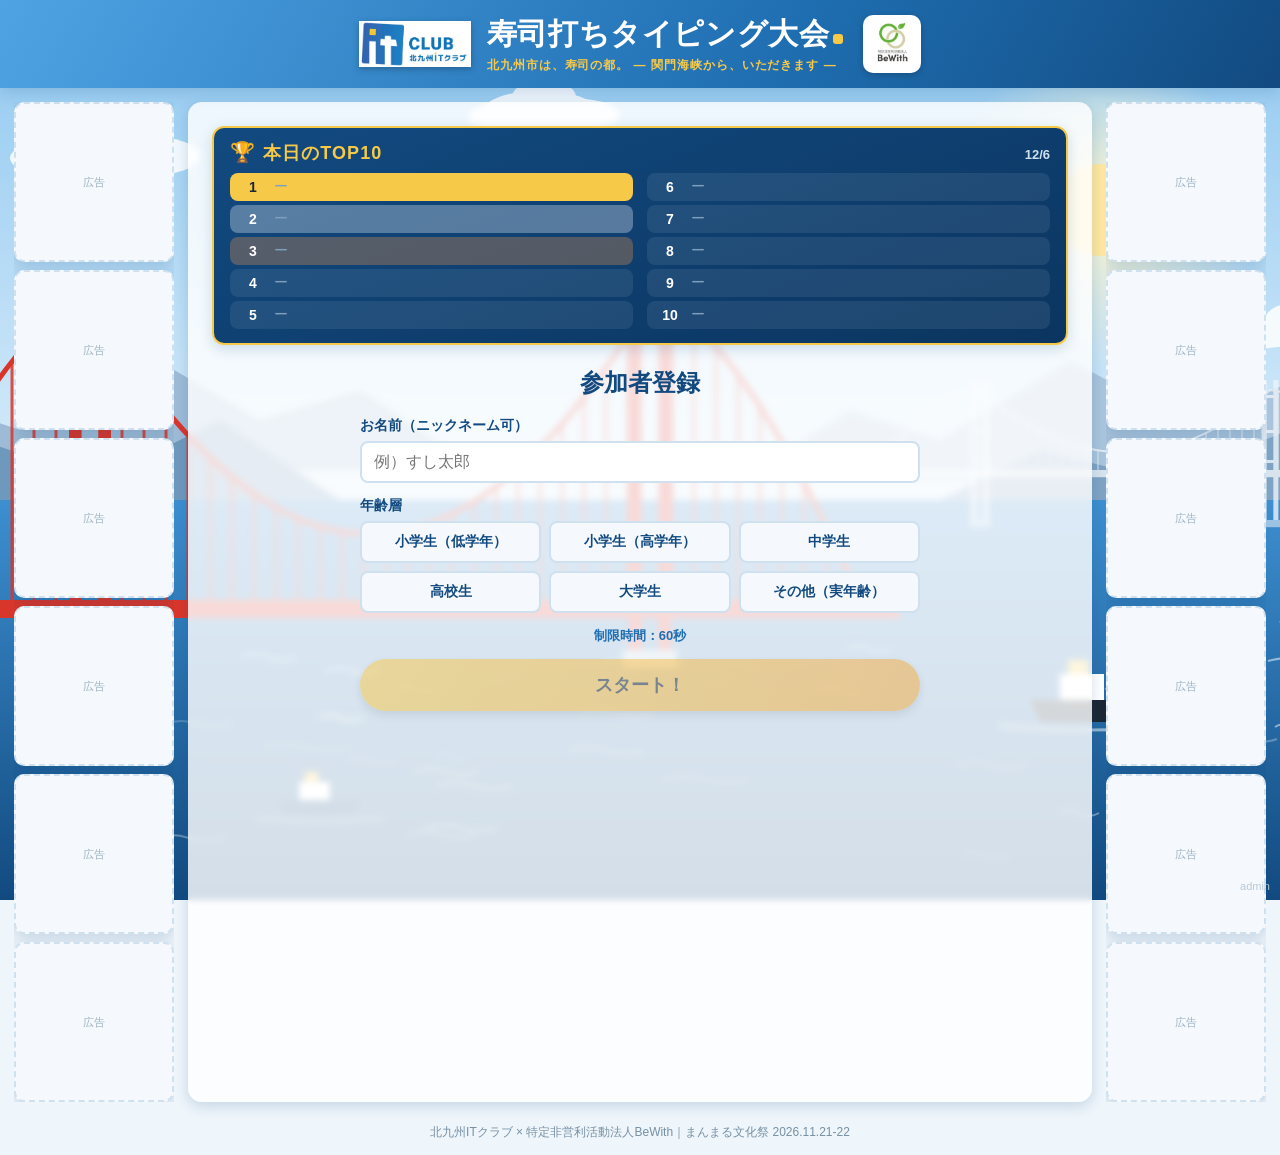
==== index.html @ c294d0fd "Show photos for the Titanic rare question and BeWith hard question Co-Authored-By: Claude Opus 5 <no" ====
<!DOCTYPE html>
<html lang="ja">
<head>
<meta charset="UTF-8">
<meta name="viewport" content="width=device-width, initial-scale=1.0">
<title>寿司打ちタイピング大会｜北九州ITクラブ</title>
<!-- ?v= はブラウザ／GitHub Pagesのキャッシュ対策。ファイルを更新したら数字を変えてください -->
<link rel="stylesheet" href="css/style.css?v=8">
</head>
<body>

<header class="app-header">
  <img class="logo" src="assets/itclub-logo.jpg" alt="北九州ITクラブ">
  <div>
    <h1>寿司打ちタイピング大会<span class="accent-dot"></span></h1>
    <div class="capital-tag">北九州市は、寿司の都。 ― 関門海峡から、いただきます ―</div>
  </div>
  <div class="partner">
    <img class="partner-logo" src="assets/bewith-logo.png" alt="特定非営利活動法人BeWith">
  </div>
</header>

<main class="layout">
  <div class="ad-column" id="ads-left"></div>

  <div class="game-panel">

    <!-- 受付画面 -->
    <section id="screen-entry" class="screen screen-wide">

      <div class="leaderboard-card">
        <div class="leaderboard-head">
          <span class="lb-crown">🏆</span>
          <span class="lb-title">本日のTOP10</span>
          <span class="lb-date"></span>
        </div>
        <ol class="leaderboard-list"></ol>
      </div>

      <div class="entry-form">
        <h2>参加者登録</h2>
        <div class="field">
          <label for="player-name">お名前（ニックネーム可）</label>
          <input type="text" id="player-name" maxlength="20" placeholder="例）すし太郎">
        </div>
        <div class="field">
          <label>年齢層</label>
          <div class="age-grid" id="age-grid"></div>
        </div>
        <div class="field hidden" id="age-value-field">
          <label for="age-value">実年齢</label>
          <input type="number" id="age-value" min="1" max="120" placeholder="例）35">
        </div>
        <p id="duration-note" class="duration-note">制限時間：60秒</p>
        <button class="primary" id="start-btn" disabled>スタート！</button>
      </div>
    </section>

    <!-- プレイ画面 -->
    <section id="screen-play" class="screen hidden">
      <div class="hud">
        <div>残り時間: <span class="timer" id="hud-timer">60</span> 秒</div>
        <div class="yen"><span>合計</span> ¥<span id="hud-yen">0</span></div>
      </div>
      <div class="lucky-banner hidden" id="lucky-banner">🎰 ラッキーモード！レア問題が出まくり！</div>
      <div class="word-card" id="word-card">
        <div class="word-art" id="word-art"></div>
        <div class="word-label hidden" id="word-label"></div>
        <div class="kana" id="word-kana">まぐろ</div>
        <div class="word-romaji" id="word-romaji">maguro</div>
        <div class="price-tag" id="word-price">150円</div>
      </div>
      <div class="typing-box" id="typing-box"></div>
      <div class="combo-toast" id="combo-toast"></div>
      <div class="trivia-box" id="trivia-box"></div>
      <p class="hint">ローマ字で打ってね（例：まぐろ → maguro）</p>
      <div class="sushi-lane" id="sushi-lane"></div>
    </section>

    <!-- 結果画面 -->
    <section id="screen-result" class="screen screen-wide hidden">
      <div class="result-grid">
        <div class="result-main">
          <h2>結果発表！</h2>
          <div style="text-align:center;">
            <div class="result-total" id="result-total">0<span>円</span></div>
            <div style="margin-top:8px;"><span class="result-rank" id="result-rank">見習い</span></div>
            <p class="result-today" id="result-today-rank"></p>
          </div>
          <div class="result-stats">
            <div>正解数<b id="result-correct">0</b></div>
            <div>ミス数<b id="result-mistake">0</b></div>
          </div>
          <button class="primary" id="play-again-btn">次の人へ</button>
        </div>
        <div class="leaderboard-card">
          <div class="leaderboard-head">
            <span class="lb-crown">🏆</span>
            <span class="lb-title">本日のTOP10</span>
            <span class="lb-date"></span>
          </div>
          <ol class="leaderboard-list"></ol>
        </div>
      </div>
    </section>

  </div>

  <div class="ad-column" id="ads-right"></div>
</main>

<footer class="app-footer">北九州ITクラブ × 特定非営利活動法人BeWith｜まんまる文化祭 2026.11.21-22</footer>
<a class="admin-link" href="admin.html">admin</a>

<script src="js/storage.js?v=8"></script>
<script src="js/words.js?v=8"></script>
<script src="js/speech.js?v=8"></script>
<script src="js/sushi-art.js?v=8"></script>
<script src="js/game.js?v=8"></script>
</body>
</html>
---- css/style.css ----
/* ==========================================================
   北九州ITクラブ 寿司打ちタイピング大会
   カラーは北九州ITクラブのロゴ（青グラデーション＋黄色アクセント）を参照
   ========================================================== */

:root {
  --club-blue-light: #4fa3e3;
  --club-blue: #1f6fb2;
  --club-blue-dark: #124a80;
  --club-yellow: #f7c948;
  --bg: #eef5fb;
  --panel-bg: #ffffff;
  --text-dark: #1b2733;
  --text-light: #ffffff;
  --danger: #e0483e;
  --success: #2fa84f;
  --radius: 14px;
  --shadow: 0 4px 14px rgba(18, 74, 128, 0.18);
}

* { box-sizing: border-box; }

.hidden { display: none !important; }

html, body {
  margin: 0;
  padding: 0;
  height: 100%;
  background: var(--bg);
  color: var(--text-dark);
  font-family: "Hiragino Sans", "Yu Gothic", "Noto Sans JP", "Meiryo", sans-serif;
}

body {
  background: #d8ecfa url("../assets/bg-kanmon.svg") center bottom / cover no-repeat fixed;
  min-height: 100vh;
  display: flex;
  flex-direction: column;
}

/* ---------- header ---------- */
header.app-header {
  display: flex;
  align-items: center;
  justify-content: center;
  gap: 16px;
  padding: 14px 20px;
  background: linear-gradient(120deg, var(--club-blue-light), var(--club-blue) 60%, var(--club-blue-dark));
  color: var(--text-light);
  box-shadow: var(--shadow);
  position: relative;
  z-index: 5;
}

header.app-header img.logo {
  height: 46px;
  width: auto;
  filter: drop-shadow(0 2px 3px rgba(0,0,0,0.25));
}

header.app-header h1 {
  font-size: clamp(18px, 2.4vw, 30px);
  margin: 0;
  letter-spacing: 0.02em;
}

header.app-header .accent-dot {
  width: 10px;
  height: 10px;
  border-radius: 3px;
  background: var(--club-yellow);
  display: inline-block;
  margin: 0 4px;
}

header.app-header .capital-tag {
  font-size: 12px;
  font-weight: 700;
  color: var(--club-yellow);
  letter-spacing: 0.08em;
  margin-top: 2px;
}

/* ---------- 本日のTOP10 ---------- */
.leaderboard-card {
  background: linear-gradient(160deg, var(--club-blue-dark), #0b3560);
  color: #fff;
  border-radius: 12px;
  padding: 12px 16px 14px;
  box-shadow: var(--shadow);
  border: 2px solid var(--club-yellow);
}
.leaderboard-head { display: flex; align-items: baseline; gap: 8px; margin-bottom: 8px; }
.lb-crown { font-size: 20px; }
.lb-title { font-weight: 800; font-size: 18px; color: var(--club-yellow); letter-spacing: .06em; }
.lb-date { margin-left: auto; font-size: 13px; color: #cfe0ee; font-weight: 700; }
.leaderboard-list {
  list-style: none; margin: 0; padding: 0;
  display: grid; grid-template-columns: 1fr 1fr; grid-auto-flow: column; grid-template-rows: repeat(5, auto);
  column-gap: 14px; row-gap: 4px;
}
.lb-row {
  display: grid; grid-template-columns: 26px minmax(4em, 1fr) auto auto; align-items: center; gap: 8px;
  background: rgba(255,255,255,0.08); border-radius: 8px; padding: 5px 10px; font-size: 14px;
}
.lb-rank { font-weight: 800; text-align: center; }
.lb-name { font-weight: 700; overflow: hidden; text-overflow: ellipsis; white-space: nowrap; }
.lb-vacant { color: #7f9fbd; font-weight: 400; }
.lb-age { color: #cfe0ee; font-size: 11px; white-space: nowrap; }
.lb-score { font-weight: 800; font-variant-numeric: tabular-nums; white-space: nowrap; }
.lb-top1 { background: var(--club-yellow); color: var(--text-dark); }
.lb-top1 .lb-age { color: var(--club-blue-dark); }
.lb-top2 { background: rgba(220, 230, 240, 0.35); }
.lb-top3 { background: rgba(214, 140, 80, 0.35); }
.lb-me { outline: 3px solid #fff; animation: meblink 1s ease-in-out 3; }
@keyframes meblink { 50% { outline-color: var(--club-yellow); } }

/* ---------- layout ---------- */
main.layout {
  flex: 1;
  display: grid;
  grid-template-columns: minmax(90px, 160px) 1fr minmax(90px, 160px);
  gap: 14px;
  padding: 14px;
  align-items: stretch;
}

.ad-column {
  display: flex;
  flex-direction: column;
  gap: 8px;
  overflow-y: auto;
}

.ad-column .ad-slot {
  background: var(--panel-bg);
  border-radius: 10px;
  box-shadow: var(--shadow);
  aspect-ratio: 1 / 1;
  overflow: hidden;
  display: flex;
  align-items: center;
  justify-content: center;
}

.ad-column .ad-slot img {
  width: 100%;
  height: 100%;
  object-fit: cover;
  display: block;
}

.ad-column .ad-slot.empty {
  color: #9fb3c5;
  font-size: 11px;
  text-align: center;
  padding: 4px;
  border: 2px dashed #cfe0ee;
  background: #f5f9fd;
}

/* ---------- game panel ---------- */
.game-panel {
  background: rgba(255, 255, 255, 0.82);
  backdrop-filter: blur(3px);
  border-radius: var(--radius);
  box-shadow: var(--shadow);
  padding: 24px;
  display: flex;
  flex-direction: column;
  align-items: center;
  justify-content: flex-start;
  position: relative;
  min-height: 420px;
  gap: 18px;
  justify-content: flex-start;
}

/* ---------- entry screen ---------- */
.screen { width: 100%; max-width: 560px;
}
.screen.screen-wide { max-width: 980px; }
.screen { display: flex; flex-direction: column; gap: 18px; align-items: stretch; }
.screen h2 { text-align: center; color: var(--club-blue-dark); margin: 0 0 4px; }
.field { display: flex; flex-direction: column; gap: 6px; }
.field label { font-weight: 600; font-size: 14px; color: var(--club-blue-dark); }
.field input[type="text"], .field input[type="number"], .field select {
  padding: 10px 12px;
  border-radius: 8px;
  border: 2px solid #cfe0ee;
  font-size: 16px;
}
.field input:focus, .field select:focus { outline: none; border-color: var(--club-blue); }

.age-grid {
  display: grid;
  grid-template-columns: repeat(3, 1fr);
  gap: 8px;
}
.age-btn {
  padding: 10px 6px;
  border-radius: 8px;
  border: 2px solid #cfe0ee;
  background: #f5f9fd;
  cursor: pointer;
  font-size: 14px;
  font-weight: 600;
  color: var(--club-blue-dark);
  transition: all .15s ease;
}
.age-btn:hover { border-color: var(--club-blue-light); }
.age-btn.selected {
  background: var(--club-blue);
  border-color: var(--club-blue);
  color: #fff;
}

.duration-note {
  text-align: center;
  font-size: 13px;
  color: var(--club-blue);
  font-weight: 600;
  margin: 0;
}

button.primary {
  padding: 14px 20px;
  font-size: 18px;
  font-weight: 700;
  border: none;
  border-radius: 30px;
  background: linear-gradient(120deg, var(--club-yellow), #f2a93c);
  color: var(--text-dark);
  cursor: pointer;
  box-shadow: 0 4px 10px rgba(0,0,0,0.18);
  transition: transform .1s ease;
}
button.primary:hover { transform: translateY(-1px); }
button.primary:disabled { opacity: .5; cursor: not-allowed; transform: none; }

button.secondary {
  padding: 10px 16px;
  font-size: 14px;
  font-weight: 600;
  border: 2px solid var(--club-blue);
  border-radius: 24px;
  background: #fff;
  color: var(--club-blue);
  cursor: pointer;
}

/* ---------- play screen ---------- */
.hud {
  width: 100%;
  display: flex;
  justify-content: space-between;
  align-items: center;
  font-weight: 700;
  color: var(--club-blue-dark);
  font-size: 15px;
}
.hud .timer { font-size: 26px; color: var(--danger); font-variant-numeric: tabular-nums; }
.hud .yen { font-size: 26px; color: var(--club-blue); }
.hud .yen span { font-size: 14px; color: var(--text-dark); }

.word-card {
  text-align: center;
  padding: 18px 30px;
  border-radius: 12px;
  background: #f5f9fd;
  border: 2px solid #dceaf6;
  min-width: 260px;
}
.word-card .kana { font-size: clamp(30px, 5vw, 46px); font-weight: 700; color: var(--text-dark); }
.word-card .price-tag { margin-top: 6px; font-size: 14px; color: var(--club-blue); font-weight: 600; }
.word-card.rare {
  background: linear-gradient(120deg, #fff7e0, #ffe9b3);
  border-color: var(--club-yellow);
  box-shadow: 0 0 0 3px rgba(247, 201, 72, 0.4);
}
.word-card.rare .kana { color: #a8760a; }

.trivia-box {
  max-width: 480px;
  min-height: 20px;
  text-align: center;
  font-size: 13px;
  color: var(--club-blue-dark);
  background: #eef8f0;
  border: 1px solid #cdeed6;
  border-radius: 10px;
  padding: 0;
  opacity: 0;
  transition: opacity .2s ease;
}
.trivia-box.show {
  opacity: 1;
  padding: 8px 14px;
}

.typing-box {
  font-family: "Courier New", monospace;
  font-size: 28px;
  letter-spacing: 2px;
  padding: 10px 16px;
  border-radius: 8px;
  background: #fff;
  border: 3px solid var(--club-blue-light);
  min-width: 260px;
  min-height: 44px;
  text-align: center;
  color: var(--club-blue-dark);
}
.typing-box.error { border-color: var(--danger); animation: shake .15s; }
.typing-box.success { border-color: var(--success); }

@keyframes shake {
  0% { transform: translateX(0); }
  25% { transform: translateX(-4px); }
  75% { transform: translateX(4px); }
  100% { transform: translateX(0); }
}

.combo-toast {
  position: absolute;
  top: 40%;
  font-size: 22px;
  font-weight: 700;
  color: var(--success);
  opacity: 0;
  pointer-events: none;
}
.combo-toast.show { animation: pop .55s ease forwards; }
@keyframes pop {
  0% { opacity: 0; transform: translateY(10px) scale(.8); }
  30% { opacity: 1; transform: translateY(-10px) scale(1.1); }
  100% { opacity: 0; transform: translateY(-40px) scale(1); }
}

/* ---------- result screen ---------- */
.result-total { font-size: 48px; font-weight: 800; color: var(--club-blue-dark); }
.result-total span { font-size: 20px; }
.result-rank { font-size: 20px; font-weight: 700; color: var(--club-yellow); background: var(--club-blue-dark); padding: 6px 18px; border-radius: 20px; }
.result-stats { display: flex; gap: 24px; justify-content: center; font-size: 14px; color: var(--text-dark); }
.result-stats b { display: block; font-size: 20px; color: var(--club-blue); }

footer.app-footer {
  text-align: center;
  font-size: 12px;
  color: #7690a5;
  padding: 8px 0 14px;
}
footer.app-footer a { color: var(--club-blue); }

/* admin link, small, unobtrusive */
.admin-link {
  position: fixed;
  bottom: 8px;
  right: 10px;
  font-size: 11px;
  color: #b9c9d6;
  text-decoration: none;
}
.admin-link:hover { color: var(--club-blue); }

/* ---------- admin page ---------- */
.admin-wrap {
  max-width: 980px;
  margin: 0 auto;
  padding: 20px;
  display: flex;
  flex-direction: column;
  gap: 24px;
}
.admin-card {
  background: var(--panel-bg);
  border-radius: var(--radius);
  box-shadow: var(--shadow);
  padding: 20px;
}
.admin-card h2 {
  margin-top: 0;
  color: var(--club-blue-dark);
  border-bottom: 3px solid var(--club-yellow);
  display: inline-block;
  padding-bottom: 4px;
}
.login-box {
  max-width: 360px;
  margin: 60px auto;
  text-align: center;
}
table.results-table {
  width: 100%;
  border-collapse: collapse;
  font-size: 14px;
}
table.results-table th, table.results-table td {
  border-bottom: 1px solid #e3edf6;
  padding: 8px 6px;
  text-align: left;
}
table.results-table th { color: var(--club-blue-dark); background: #f5f9fd; }
.table-wrap { max-height: 420px; overflow-y: auto; }

.upload-grid {
  display: grid;
  grid-template-columns: repeat(auto-fill, minmax(140px, 1fr));
  gap: 14px;
}
.upload-slot {
  border: 2px dashed #cfe0ee;
  border-radius: 10px;
  padding: 10px;
  text-align: center;
  background: #f9fcff;
}
.upload-slot img { width: 100%; aspect-ratio: 1/1; object-fit: cover; border-radius: 6px; margin-bottom: 6px; }
.upload-slot .placeholder { width: 100%; aspect-ratio: 1/1; display:flex; align-items:center; justify-content:center; color:#9fb3c5; background:#eef5fb; border-radius:6px; margin-bottom:6px; font-size:12px; }
.upload-slot input[type="file"] { font-size: 11px; width: 100%; }
.upload-slot button.remove { margin-top: 4px; font-size: 11px; color: var(--danger); background: none; border: none; cursor: pointer; }

.toolbar { display:flex; gap:10px; flex-wrap: wrap; align-items:center; }
.stat-pill { background:#f5f9fd; border-radius:20px; padding:6px 14px; font-size:13px; font-weight:600; color: var(--club-blue-dark); }

@media (max-width: 820px) {
  main.layout { grid-template-columns: 1fr; }
  .ad-column { flex-direction: row; overflow-x: auto; }
  .ad-column .ad-slot { min-width: 90px; }
}

/* ---------- 受付・結果の2カラム ---------- */
#screen-entry { gap: 22px; }
#screen-entry .entry-form { width: 100%; max-width: 560px; margin: 0 auto; }
.entry-form { display: flex; flex-direction: column; gap: 14px; }
.result-grid { display: grid; grid-template-columns: 1fr 1.1fr; gap: 24px; align-items: center; }
.result-main { display: flex; flex-direction: column; gap: 16px; }
.result-today { font-weight: 800; color: var(--club-blue); margin: 10px 0 0; }
.hint { color: #7690a5; font-size: 13px; margin: 0; }
@media (max-width: 1100px) {
  .result-grid { grid-template-columns: 1fr; }
}

/* ---------- 寿司イラスト ---------- */
.word-art { width: 150px; height: 100px; margin: 0 auto 4px; }
.word-art svg { width: 100%; height: 100%; display: block; }
.word-art.arrive { animation: arrive .35s cubic-bezier(.2,1.4,.5,1); }
@keyframes arrive {
  0% { transform: translateX(-120px) rotate(-10deg); opacity: 0; }
  100% { transform: translateX(0) rotate(0); opacity: 1; }
}
.word-card.rare .word-art { animation: arrive .35s, sparkle 1s ease-in-out infinite .35s; }
@keyframes sparkle { 50% { filter: drop-shadow(0 0 10px #f7c948); transform: scale(1.06); } }

.fly-sushi {
  position: fixed; width: 90px; height: 60px; z-index: 50; pointer-events: none;
  animation: fly .85s cubic-bezier(.3,-.4,.6,1) forwards;
}
.fly-sushi svg { width: 100%; height: 100%; }
@keyframes fly {
  0% { transform: translate(0,0) scale(1); opacity: 1; }
  35% { transform: translate(calc(var(--dx) * .3), calc(var(--dy) * .3 - 60px)) scale(1.2) rotate(15deg); }
  100% { transform: translate(var(--dx), var(--dy)) scale(.2) rotate(360deg); opacity: 0; }
}

/* ---------- 回転寿司レーン ---------- */
.sushi-lane {
  width: 100%; overflow: hidden; margin-top: 6px;
  background: repeating-linear-gradient(90deg, #c9d6e2 0 38px, #b8c7d5 38px 40px);
  border-top: 6px solid #8aa3b8; border-bottom: 6px solid #8aa3b8; border-radius: 6px;
  padding: 6px 0;
}
.lane-track { display: flex; width: max-content; animation: lane 18s linear infinite; }
.lane-plate { width: 110px; height: 72px; flex-shrink: 0; margin-right: 24px; }
.lane-plate svg { width: 100%; height: 100%; }
.lane-plate:nth-child(odd) { animation: bob 1.6s ease-in-out infinite; }
@keyframes lane { from { transform: translateX(0); } to { transform: translateX(-50%); } }
@keyframes bob { 50% { transform: translateY(-3px); } }
@media (prefers-reduced-motion: reduce) {
  .lane-track, .lane-plate, .word-art, .fly-sushi { animation: none !important; }
}

/* ---------- BeWithロゴ ---------- */
header.app-header .partner {
  display: flex; align-items: center;
  background: #fff; border-radius: 10px; padding: 3px;
  box-shadow: 0 2px 6px rgba(0,0,0,0.2);
}
header.app-header .partner-logo { height: 52px; width: auto; display: block; }

.tts-sliders { display: grid; grid-template-columns: repeat(auto-fit, minmax(200px, 1fr)); gap: 12px; margin-top: 10px; }

/* ---------- 名所・ラッキーモード ---------- */
.word-label { font-size: clamp(30px, 5vw, 46px); font-weight: 800; color: var(--club-blue-dark); line-height: 1.2; }
.word-card.place .kana { font-size: clamp(18px, 2.6vw, 24px); color: var(--club-blue); }
.word-card.place { background: linear-gradient(160deg, #f5f9fd, #e3f0fb); border-color: var(--club-blue-light); }
.word-romaji { font-family: "Courier New", monospace; font-size: 15px; color: #8aa3b8; letter-spacing: 1px; margin-top: 2px; }
.lucky-banner {
  background: linear-gradient(90deg, #d9362b, #f7c948, #d9362b);
  background-size: 200% 100%;
  color: #fff; font-weight: 900; font-size: 18px; letter-spacing: .05em;
  padding: 6px 18px; border-radius: 20px; text-shadow: 0 1px 2px rgba(0,0,0,.35);
  animation: luckyflow 1.5s linear infinite;
}
@keyframes luckyflow { to { background-position: 200% 0; } }

/* ---------- 難関問題 ---------- */
.word-card.hard {
  background: linear-gradient(160deg, #eef2f5, #cfd8e0);
  border-color: #7d8b98;
  box-shadow: 0 0 0 3px rgba(125, 139, 152, 0.35);
}
.word-card.hard .word-label { color: #1b2733; }
.word-card.hard .kana { font-size: clamp(16px, 2.2vw, 22px); color: #4a5a68; }
.word-card.hard .price-tag::before { content: "難関！ "; color: #d9362b; font-weight: 900; }

/* ---------- 写真つき問題 ---------- */
.word-art.photo { width: auto; height: 220px; }
.word-art.photo img {
  height: 100%; width: auto; max-width: 360px; object-fit: cover; display: block; margin: 0 auto;
  border-radius: 10px; border: 4px solid #fff; box-shadow: 0 4px 14px rgba(0,0,0,.25);
}
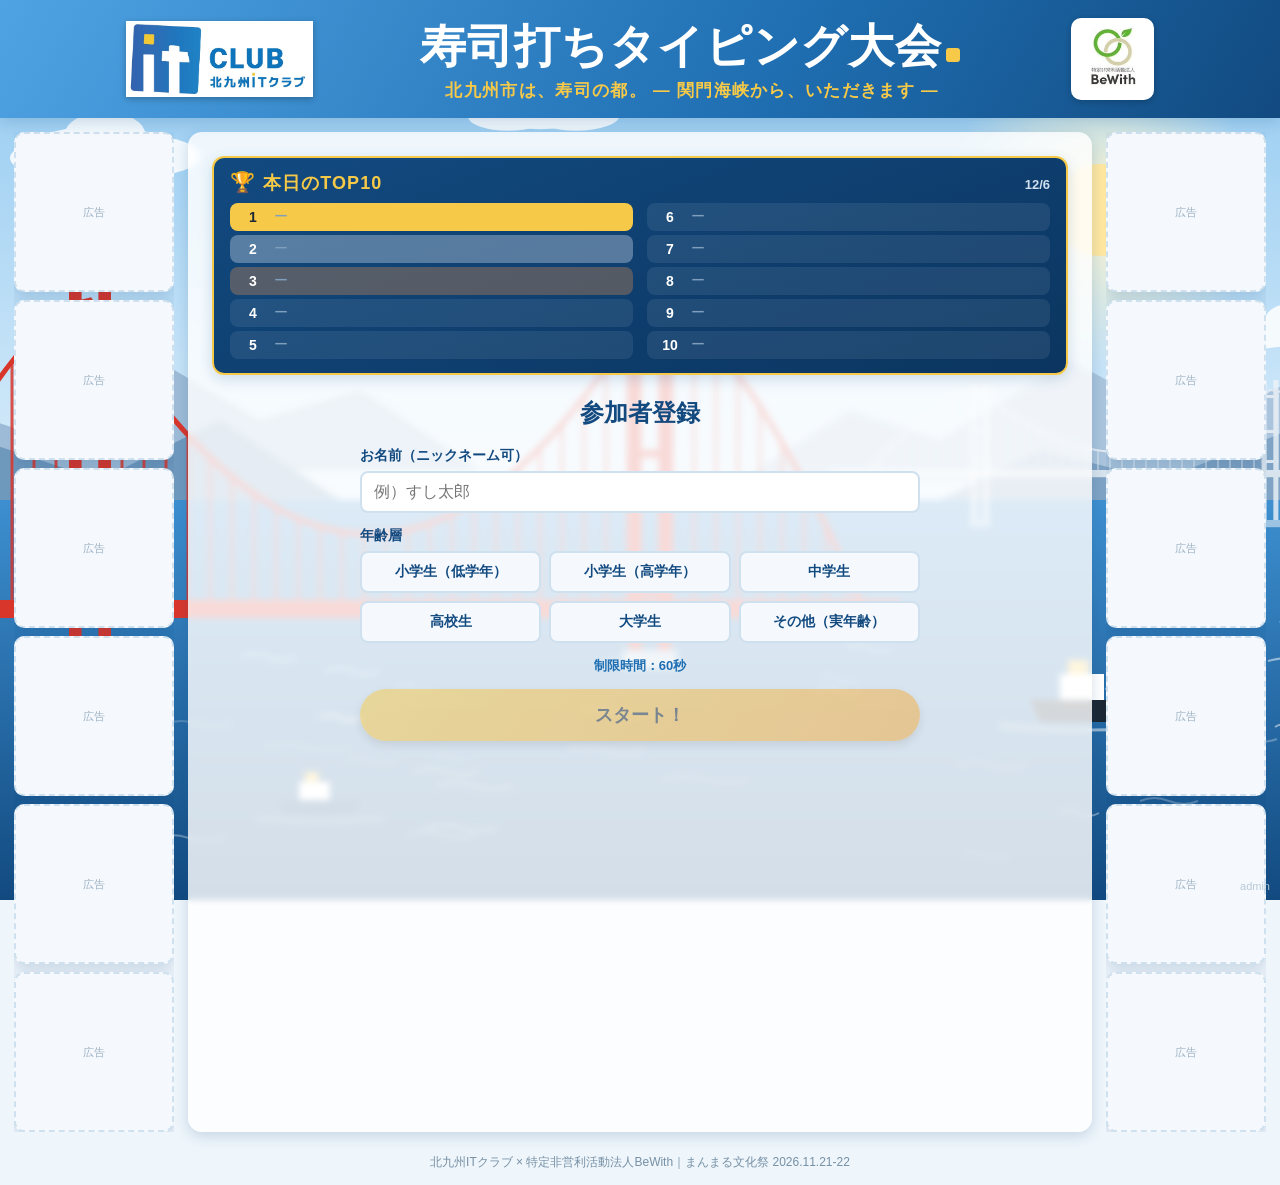
==== commit a1ec39d9: "Enlarge header and align it to the TOP10 card width for venue visibility Co-Authored-By: Claude Opus" ====
--- a/index.html
+++ b/index.html
@@ -5,18 +5,20 @@
 <meta name="viewport" content="width=device-width, initial-scale=1.0">
 <title>寿司打ちタイピング大会｜北九州ITクラブ</title>
 <!-- ?v= はブラウザ／GitHub Pagesのキャッシュ対策。ファイルを更新したら数字を変えてください -->
-<link rel="stylesheet" href="css/style.css?v=8">
+<link rel="stylesheet" href="css/style.css?v=11">
 </head>
 <body>
 
 <header class="app-header">
-  <img class="logo" src="assets/itclub-logo.jpg" alt="北九州ITクラブ">
-  <div>
-    <h1>寿司打ちタイピング大会<span class="accent-dot"></span></h1>
-    <div class="capital-tag">北九州市は、寿司の都。 ― 関門海峡から、いただきます ―</div>
-  </div>
-  <div class="partner">
-    <img class="partner-logo" src="assets/bewith-logo.png" alt="特定非営利活動法人BeWith">
+  <div class="header-inner">
+    <img class="logo" src="assets/itclub-logo.jpg" alt="北九州ITクラブ">
+    <div class="header-title">
+      <h1>寿司打ちタイピング大会<span class="accent-dot"></span></h1>
+      <div class="capital-tag">北九州市は、寿司の都。 ― 関門海峡から、いただきます ―</div>
+    </div>
+    <div class="partner">
+      <img class="partner-logo" src="assets/bewith-logo.png" alt="特定非営利活動法人BeWith">
+    </div>
   </div>
 </header>
 
@@ -112,10 +114,10 @@
 <footer class="app-footer">北九州ITクラブ × 特定非営利活動法人BeWith｜まんまる文化祭 2026.11.21-22</footer>
 <a class="admin-link" href="admin.html">admin</a>
 
-<script src="js/storage.js?v=8"></script>
-<script src="js/words.js?v=8"></script>
-<script src="js/speech.js?v=8"></script>
-<script src="js/sushi-art.js?v=8"></script>
-<script src="js/game.js?v=8"></script>
+<script src="js/storage.js?v=11"></script>
+<script src="js/words.js?v=11"></script>
+<script src="js/speech.js?v=11"></script>
+<script src="js/sushi-art.js?v=11"></script>
+<script src="js/game.js?v=11"></script>
 </body>
 </html>
--- a/css/style.css
+++ b/css/style.css
@@ -44,7 +44,7 @@
   align-items: center;
   justify-content: center;
   gap: 16px;
-  padding: 14px 20px;
+  padding: 16px 14px;
   background: linear-gradient(120deg, var(--club-blue-light), var(--club-blue) 60%, var(--club-blue-dark));
   color: var(--text-light);
   box-shadow: var(--shadow);
@@ -52,21 +52,32 @@
   z-index: 5;
 }
 
+/* ヘッダーの中身を「本日のTOP10」カードと同じ幅にそろえる */
+header.app-header .header-inner {
+  width: 100%;
+  max-width: 1028px; /* ゲームパネル（980px）＋左右の余白 */
+  display: flex;
+  align-items: center;
+  justify-content: space-between;
+  gap: 20px;
+}
+header.app-header .header-title { text-align: center; flex: 1; }
+
 header.app-header img.logo {
-  height: 46px;
+  height: clamp(56px, 6vw, 86px);
   width: auto;
   filter: drop-shadow(0 2px 3px rgba(0,0,0,0.25));
 }
 
 header.app-header h1 {
-  font-size: clamp(18px, 2.4vw, 30px);
+  font-size: clamp(26px, 3.6vw, 48px);
   margin: 0;
   letter-spacing: 0.02em;
 }
 
 header.app-header .accent-dot {
-  width: 10px;
-  height: 10px;
+  width: 14px;
+  height: 14px;
   border-radius: 3px;
   background: var(--club-yellow);
   display: inline-block;
@@ -74,7 +85,7 @@
 }
 
 header.app-header .capital-tag {
-  font-size: 12px;
+  font-size: clamp(13px, 1.3vw, 18px);
   font-weight: 700;
   color: var(--club-yellow);
   letter-spacing: 0.08em;
@@ -423,6 +434,10 @@
 .toolbar { display:flex; gap:10px; flex-wrap: wrap; align-items:center; }
 .stat-pill { background:#f5f9fd; border-radius:20px; padding:6px 14px; font-size:13px; font-weight:600; color: var(--club-blue-dark); }
 
+@media (max-width: 720px) {
+  header.app-header .header-inner { flex-wrap: wrap; justify-content: center; }
+}
+
 @media (max-width: 820px) {
   main.layout { grid-template-columns: 1fr; }
   .ad-column { flex-direction: row; overflow-x: auto; }
@@ -486,7 +501,7 @@
   background: #fff; border-radius: 10px; padding: 3px;
   box-shadow: 0 2px 6px rgba(0,0,0,0.2);
 }
-header.app-header .partner-logo { height: 52px; width: auto; display: block; }
+header.app-header .partner-logo { height: clamp(56px, 6vw, 86px); width: auto; display: block; }
 
 .tts-sliders { display: grid; grid-template-columns: repeat(auto-fit, minmax(200px, 1fr)); gap: 12px; margin-top: 10px; }
 
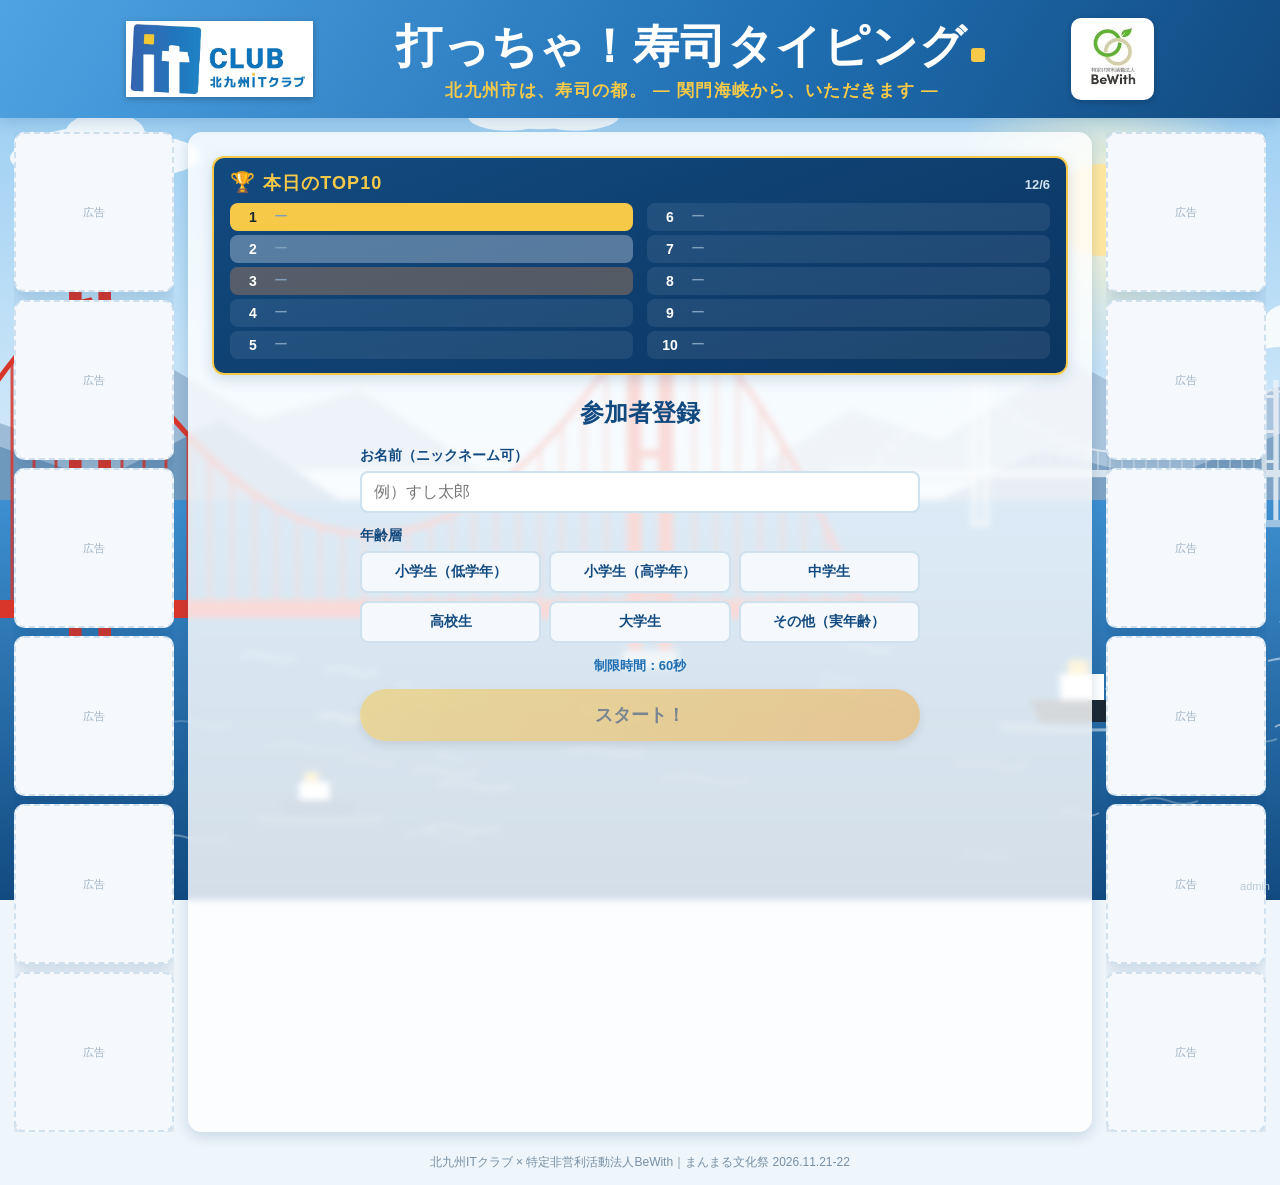
==== commit 76358978: "Rename the game to 打っちゃ！寿司タイピング Co-Authored-By: Claude Opus 5 <noreply@anthropic.com> Claude-Session" ====
--- a/index.html
+++ b/index.html
@@ -3,9 +3,9 @@
 <head>
 <meta charset="UTF-8">
 <meta name="viewport" content="width=device-width, initial-scale=1.0">
-<title>寿司打ちタイピング大会｜北九州ITクラブ</title>
+<title>打っちゃ！寿司タイピング｜北九州ITクラブ</title>
 <!-- ?v= はブラウザ／GitHub Pagesのキャッシュ対策。ファイルを更新したら数字を変えてください -->
-<link rel="stylesheet" href="css/style.css?v=11">
+<link rel="stylesheet" href="css/style.css?v=13">
 </head>
 <body>
 
@@ -13,7 +13,7 @@
   <div class="header-inner">
     <img class="logo" src="assets/itclub-logo.jpg" alt="北九州ITクラブ">
     <div class="header-title">
-      <h1>寿司打ちタイピング大会<span class="accent-dot"></span></h1>
+      <h1>打っちゃ！寿司タイピング<span class="accent-dot"></span></h1>
       <div class="capital-tag">北九州市は、寿司の都。 ― 関門海峡から、いただきます ―</div>
     </div>
     <div class="partner">
@@ -114,10 +114,10 @@
 <footer class="app-footer">北九州ITクラブ × 特定非営利活動法人BeWith｜まんまる文化祭 2026.11.21-22</footer>
 <a class="admin-link" href="admin.html">admin</a>
 
-<script src="js/storage.js?v=11"></script>
-<script src="js/words.js?v=11"></script>
-<script src="js/speech.js?v=11"></script>
-<script src="js/sushi-art.js?v=11"></script>
-<script src="js/game.js?v=11"></script>
+<script src="js/storage.js?v=13"></script>
+<script src="js/words.js?v=13"></script>
+<script src="js/speech.js?v=13"></script>
+<script src="js/sushi-art.js?v=13"></script>
+<script src="js/game.js?v=13"></script>
 </body>
 </html>
--- a/css/style.css
+++ b/css/style.css
@@ -1,5 +1,5 @@
 /* ==========================================================
-   北九州ITクラブ 寿司打ちタイピング大会
+   北九州ITクラブ 打っちゃ！寿司タイピング
    カラーは北九州ITクラブのロゴ（青グラデーション＋黄色アクセント）を参照
    ========================================================== */
 
@@ -282,7 +282,8 @@
   border: 2px solid #dceaf6;
   min-width: 260px;
 }
-.word-card .kana { font-size: clamp(30px, 5vw, 46px); font-weight: 700; color: var(--text-dark); }
+.word-card .kana { font-size: clamp(30px, 5vw, 46px); font-weight: 700; color: var(--text-dark); word-break: break-all; }
+.word-card { max-width: 100%; }
 .word-card .price-tag { margin-top: 6px; font-size: 14px; color: var(--club-blue); font-weight: 600; }
 .word-card.rare {
   background: linear-gradient(120deg, #fff7e0, #ffe9b3);
@@ -451,7 +452,7 @@
 .result-grid { display: grid; grid-template-columns: 1fr 1.1fr; gap: 24px; align-items: center; }
 .result-main { display: flex; flex-direction: column; gap: 16px; }
 .result-today { font-weight: 800; color: var(--club-blue); margin: 10px 0 0; }
-.hint { color: #7690a5; font-size: 13px; margin: 0; }
+.hint { color: #7690a5; font-size: 18px; font-weight: 600; margin: 0; }
 @media (max-width: 1100px) {
   .result-grid { grid-template-columns: 1fr; }
 }
@@ -509,7 +510,12 @@
 .word-label { font-size: clamp(30px, 5vw, 46px); font-weight: 800; color: var(--club-blue-dark); line-height: 1.2; }
 .word-card.place .kana { font-size: clamp(18px, 2.6vw, 24px); color: var(--club-blue); }
 .word-card.place { background: linear-gradient(160deg, #f5f9fd, #e3f0fb); border-color: var(--club-blue-light); }
-.word-romaji { font-family: "Courier New", monospace; font-size: 15px; color: #8aa3b8; letter-spacing: 1px; margin-top: 2px; }
+.word-romaji {
+  font-family: "Courier New", monospace;
+  font-size: 38px; font-weight: 700; color: #5c7c94;
+  letter-spacing: 2px; margin-top: 6px;
+  max-width: 100%; word-break: break-all; line-height: 1.15;
+}
 .lucky-banner {
   background: linear-gradient(90deg, #d9362b, #f7c948, #d9362b);
   background-size: 200% 100%;
